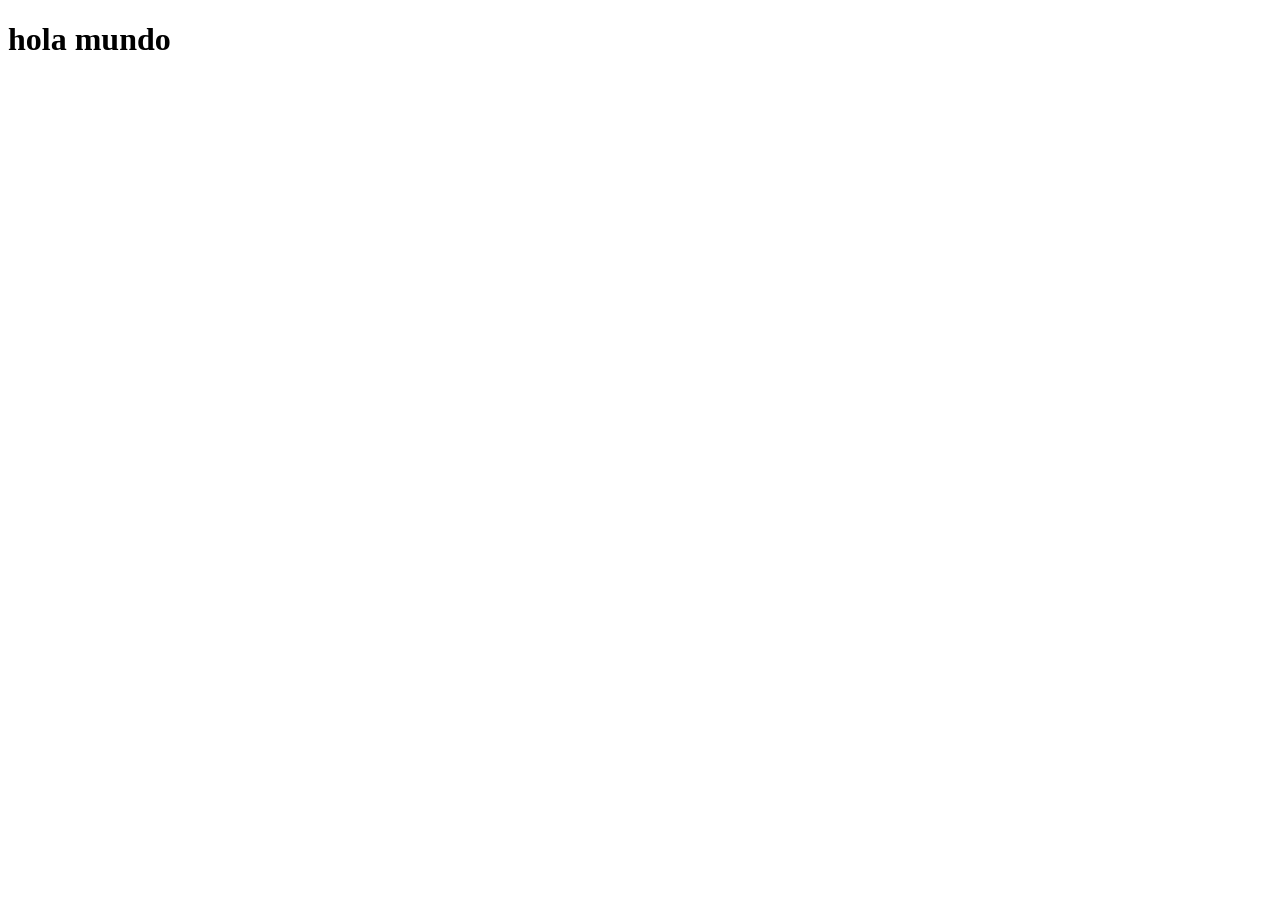
==== index.html @ cb379b83 "Guardar codigos" ====
<!DOCTYPE html>
<html lang="en">
<head>
    <meta charset="UTF-8">
    <meta name="viewport" content="width=device-width, initial-scale=1.0">
    <title>Document</title>
</head>
<body>
    <h1>hola mundo</h1>
</body>
</html>
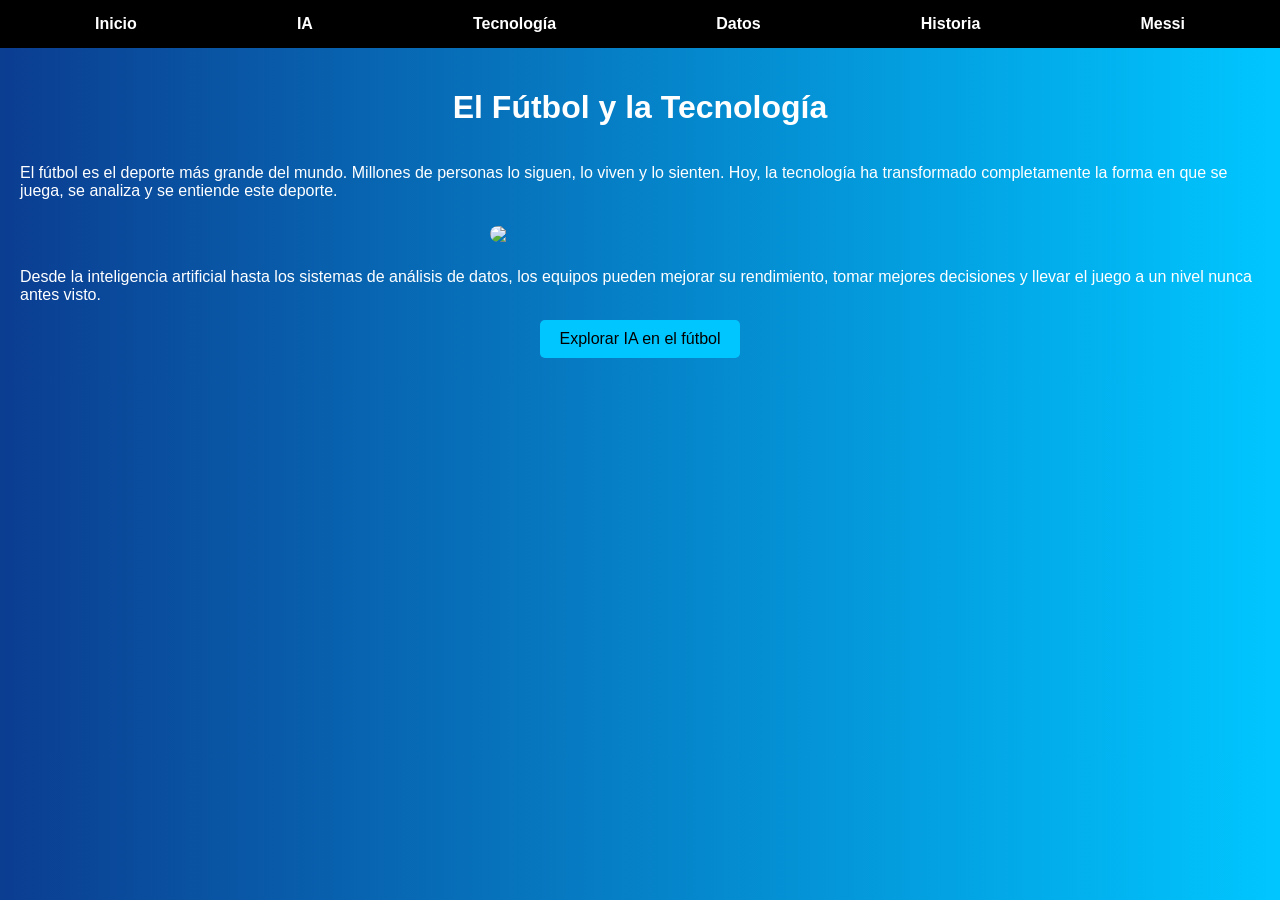
==== commit df75feb8: "corregir el index" ====
--- a/index.html
+++ b/index.html
@@ -1,11 +1,43 @@
 <!DOCTYPE html>
-<html lang="en">
+<html lang="es">
 <head>
-    <meta charset="UTF-8">
-    <meta name="viewport" content="width=device-width, initial-scale=1.0">
-    <title>Document</title>
+<meta charset="UTF-8">
+<title>Fútbol y Tecnología</title>
+<link rel="stylesheet" href="styles.css">
 </head>
+
 <body>
-    <h1>hola mundo</h1>
+
+<nav>
+  <a href="index.html">Inicio</a>
+  <a href="ia-futbol.html">IA</a>
+  <a href="tecnologia.html">Tecnología</a>
+  <a href="datos.html">Datos</a>
+  <a href="historia.html">Historia</a>
+  <a href="messi.html">Messi</a>
+</nav>
+
+<div class="container">
+
+<h1>El Fútbol y la Tecnología</h1>
+
+<p>
+El fútbol es el deporte más grande del mundo. Millones de personas lo siguen,
+lo viven y lo sienten. Hoy, la tecnología ha transformado completamente la forma
+en que se juega, se analiza y se entiende este deporte.
+</p>
+
+<img src="https://images.unsplash.com/photo-1517927033932-b3d18e61fb3a">
+
+<p>
+Desde la inteligencia artificial hasta los sistemas de análisis de datos,
+los equipos pueden mejorar su rendimiento, tomar mejores decisiones y llevar
+el juego a un nivel nunca antes visto.
+</p>
+
+<a class="btn" href="ia-futbol.html">Explorar IA en el fútbol</a>
+
+</div>
+
 </body>
-</html>+</html>
--- a/styles.css
+++ b/styles.css
@@ -0,0 +1,50 @@
+body {
+  margin: 0;
+  font-family: Arial, sans-serif;
+  background: linear-gradient(to right, #0b3d91, #00c6ff);
+  color: white;
+}
+nav {
+  display: flex; 
+  justify-content: space-around;
+  background: black;
+  padding: 15px;
+}
+nav a {
+  color: white;
+  text-decoration: none;
+  font-weight: bold;
+  transition: 0.3s;
+}
+nav a:hover {
+  color: #00c6ff;
+}
+.container {
+  padding: 20px;
+  display: flex;
+  flex-direction: column;
+  align-items: center;
+}
+img {
+  width: 300px;
+  border-radius: 10px;
+  margin: 10px;
+}
+.btn {
+  background: #00c6ff;
+  padding: 10px 20px;
+  border-radius: 5px;
+  color: black;
+  text-decoration: none;
+  transition: 0.3s;
+}
+.btn:hover {
+  background: white;
+}
+h1 {
+  animation: aparecer 2s ease-in-out;
+}
+@keyframes aparecer {
+  from {opacity: 0;}
+  to {opacity: 1;}
+}
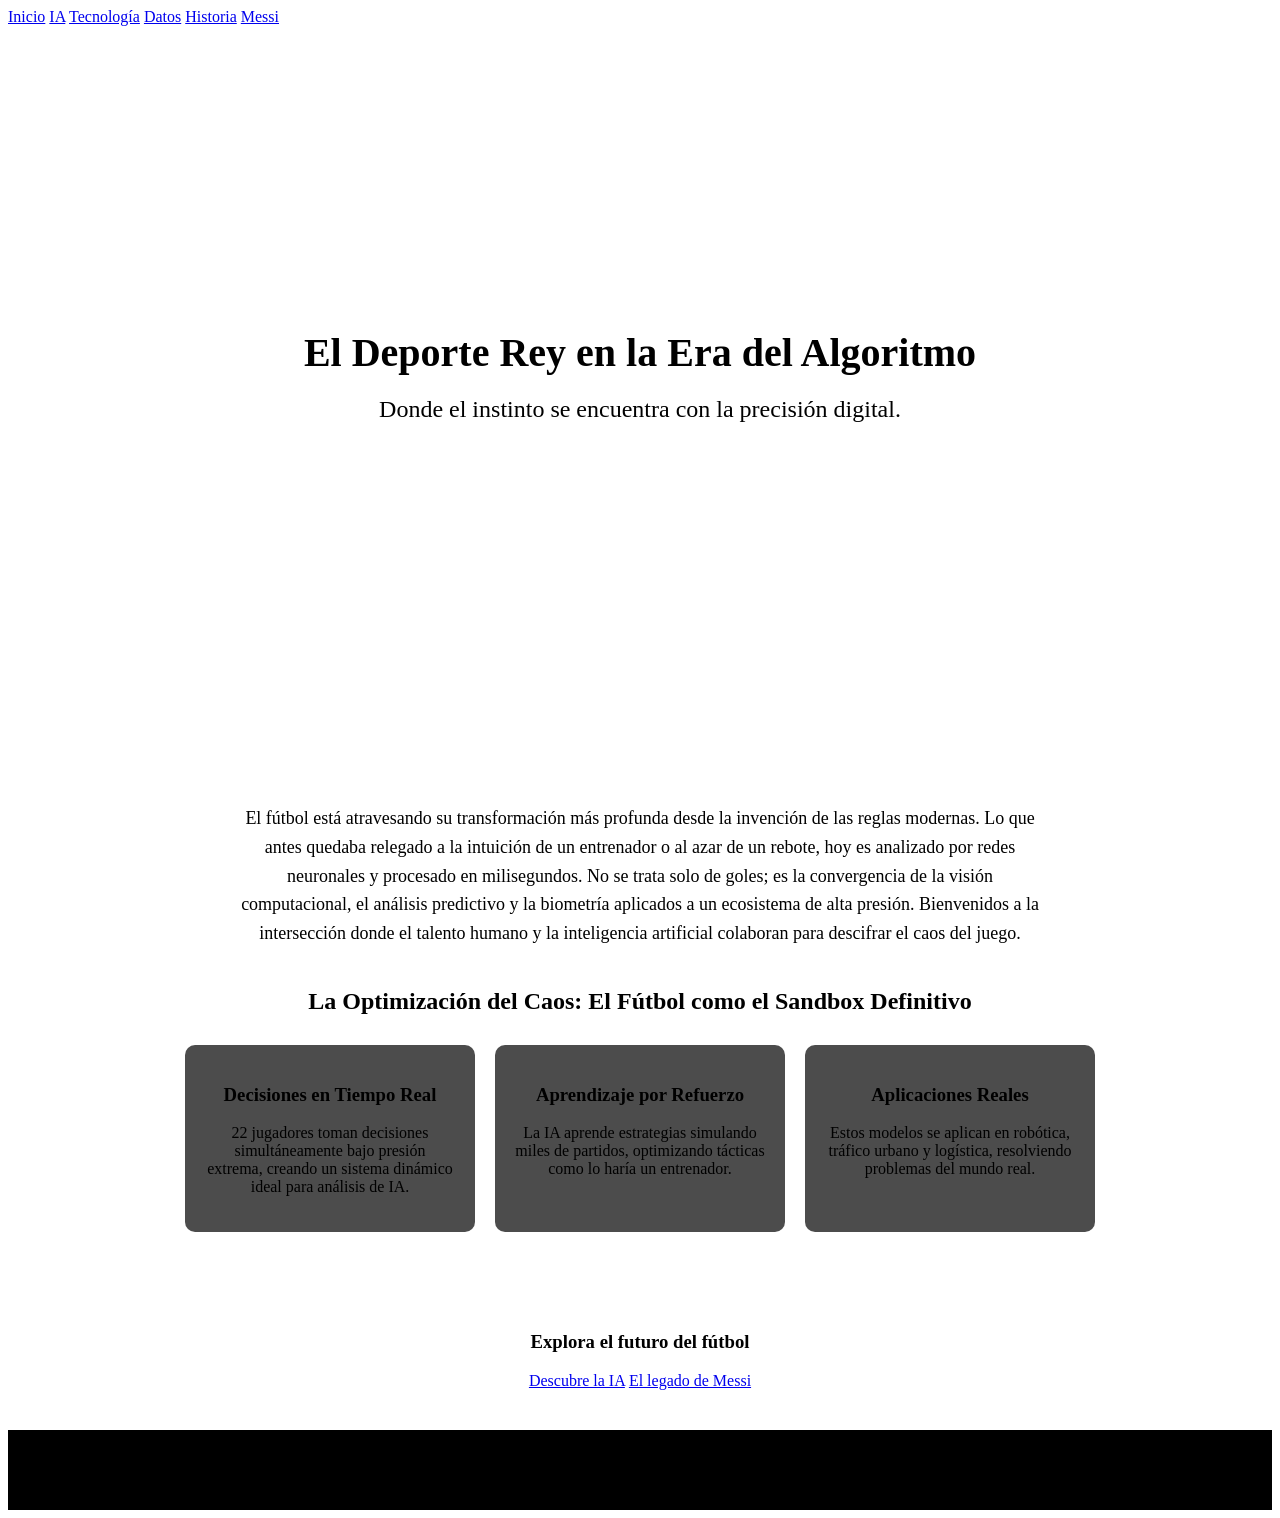
==== commit 42cc0d2d: "INDEX cambiado por una imagen de fondo" ====
--- a/index.html
+++ b/index.html
@@ -16,28 +16,52 @@
   <a href="historia.html">Historia</a>
   <a href="messi.html">Messi</a>
 </nav>
-
-<div class="container">
-
-<h1>El Fútbol y la Tecnología</h1>
-
-<p>
-El fútbol es el deporte más grande del mundo. Millones de personas lo siguen,
-lo viven y lo sienten. Hoy, la tecnología ha transformado completamente la forma
-en que se juega, se analiza y se entiende este deporte.
-</p>
-
-<img src="https://images.unsplash.com/photo-1517927033932-b3d18e61fb3a">
-
-<p>
-Desde la inteligencia artificial hasta los sistemas de análisis de datos,
-los equipos pueden mejorar su rendimiento, tomar mejores decisiones y llevar
-el juego a un nivel nunca antes visto.
-</p>
-
-<a class="btn" href="ia-futbol.html">Explorar IA en el fútbol</a>
-
-</div>
+<section class="hero">
+  <h1>El Deporte Rey en la Era del Algoritmo</h1>
+  <h2>Donde el instinto se encuentra con la precisión digital.</h2>
+</section>
+<section class="contenido">
+  <div class="bloque-texto">
+    <p>
+    El fútbol está atravesando su transformación más profunda desde la invención de las reglas modernas. 
+    Lo que antes quedaba relegado a la intuición de un entrenador o al azar de un rebote, hoy es analizado 
+    por redes neuronales y procesado en milisegundos. No se trata solo de goles; es la convergencia de la 
+    visión computacional, el análisis predictivo y la biometría aplicados a un ecosistema de alta presión. 
+    Bienvenidos a la intersección donde el talento humano y la inteligencia artificial colaboran para 
+    descifrar el caos del juego.
+    </p>
+  </div>
+  <h2 class="subtitulo">La Optimización del Caos: El Fútbol como el Sandbox Definitivo</h2>
+  <div class="grid">
+    <div class="card">
+      <h3>Decisiones en Tiempo Real</h3>
+      <p>
+      22 jugadores toman decisiones simultáneamente bajo presión extrema, creando un sistema dinámico
+      ideal para análisis de IA.
+      </p>
+    </div>
+    <div class="card">
+      <h3>Aprendizaje por Refuerzo</h3>
+      <p>
+      La IA aprende estrategias simulando miles de partidos, optimizando tácticas como lo haría un entrenador.
+      </p>
+    </div>
+    <div class="card">
+      <h3>Aplicaciones Reales</h3>
+      <p>
+      Estos modelos se aplican en robótica, tráfico urbano y logística, resolviendo problemas del mundo real.
+      </p>
+    </div>
+  </div>
+</section>
+<section class="acciones">
+  <h3>Explora el futuro del fútbol</h3>
+  <a href="ia-futbol.html" class="btn">Descubre la IA</a>
+  <a href="messi.html" class="btn">El legado de Messi</a>
+</section>
+<footer>
+  <p>Proyecto Fútbol & Tecnología - 2026</p>
+</footer>
 
 </body>
 </html>
--- a/styles.css
+++ b/styles.css
@@ -1,50 +1,56 @@
-body {
+.hero {
+  height: 80vh;
+  background: url('https://images.unsplash.com/photo-1517927033932-b3d18e61fb3a') center/cover;
+  display: flex;
+  flex-direction: column;
+  justify-content: center;
+  align-items: center;
+  text-align: center;
+}
+.hero h1 {
+  font-size: 40px;
   margin: 0;
-  font-family: Arial, sans-serif;
-  background: linear-gradient(to right, #0b3d91, #00c6ff);
-  color: white;
 }
-nav {
-  display: flex; 
-  justify-content: space-around;
-  background: black;
-  padding: 15px;
+.hero h2 {
+  font-weight: normal;
+  width: 60%;
 }
-nav a {
-  color: white;
-  text-decoration: none;
-  font-weight: bold;
+.contenido {
+  padding: 40px;
+  text-align: center;
+}
+.bloque-texto {
+  max-width: 800px;
+  margin: auto;
+  font-size: 18px;
+  line-height: 1.6;
+}
+.subtitulo {
+  margin-top: 40px;
+}
+.grid {
+  display: flex;
+  justify-content: center;
+  gap: 20px;
+  margin-top: 30px;
+  flex-wrap: wrap;
+}
+.card {
+  background: rgba(0,0,0,0.7);
+  padding: 20px;
+  width: 250px;
+  border-radius: 10px;
   transition: 0.3s;
 }
-nav a:hover {
-  color: #00c6ff;
+.card:hover {
+  transform: scale(1.05);
 }
-.container {
-  padding: 20px;
-  display: flex;
-  flex-direction: column;
-  align-items: center;
+.acciones {
+  text-align: center;
+  padding: 40px;
 }
-img {
-  width: 300px;
-  border-radius: 10px;
-  margin: 10px;
-}
-.btn {
-  background: #00c6ff;
-  padding: 10px 20px;
-  border-radius: 5px;
-  color: black;
-  text-decoration: none;
-  transition: 0.3s;
-}
-.btn:hover {
-  background: white;
-}
-h1 {
-  animation: aparecer 2s ease-in-out;
-}
-@keyframes aparecer {
-  from {opacity: 0;}
-  to {opacity: 1;}
+footer {
+  background: black;
+  text-align: center;
+  padding: 15px;
 }
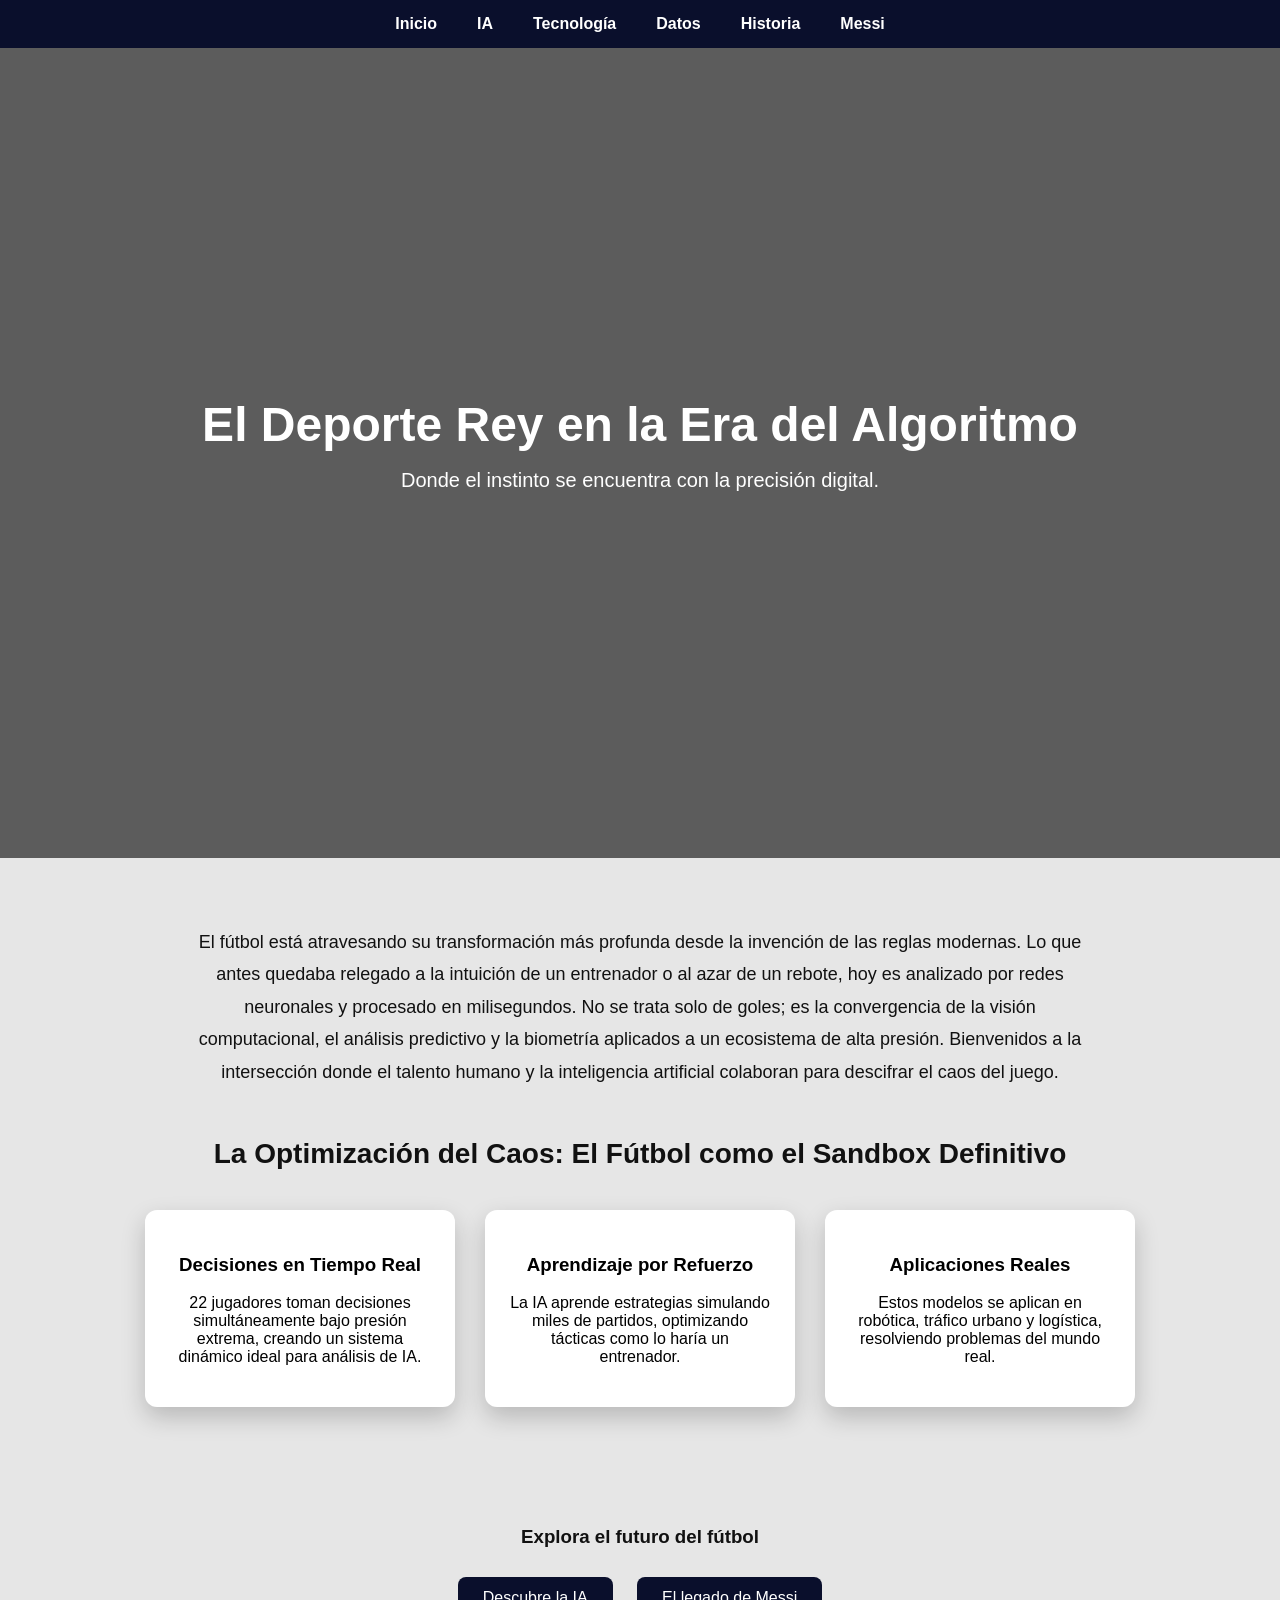
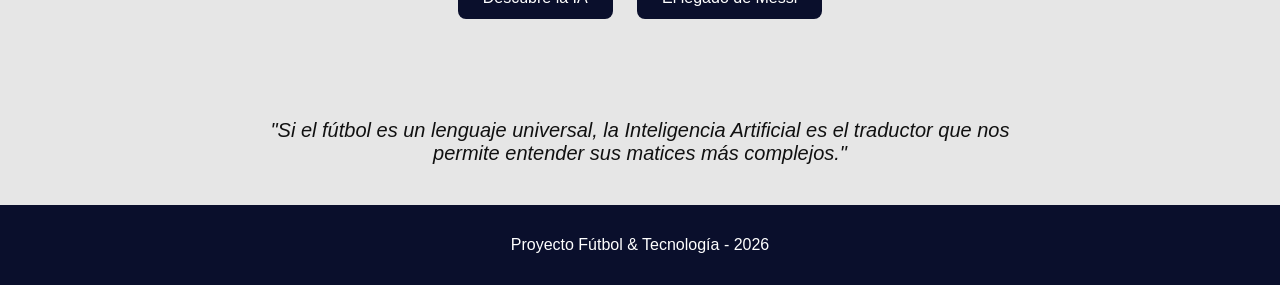
==== commit 7c611e72: "pagina IA completa" ====
--- a/index.html
+++ b/index.html
@@ -59,6 +59,10 @@
   <a href="ia-futbol.html" class="btn">Descubre la IA</a>
   <a href="messi.html" class="btn">El legado de Messi</a>
 </section>
+<div class="frase">
+  "Si el fútbol es un lenguaje universal, la Inteligencia Artificial es el traductor 
+  que nos permite entender sus matices más complejos."
+</div>
 <footer>
   <p>Proyecto Fútbol & Tecnología - 2026</p>
 </footer>
--- a/styles.css
+++ b/styles.css
@@ -1,56 +1,119 @@
+body {
+  margin: 0;
+  font-family: 'Segoe UI', Tahoma, sans-serif;
+  background: #e6e6e6;
+  color: #111;
+}
+nav {
+  display: flex;
+  justify-content: center;
+  gap: 40px;
+  background: #0a0f2c;
+  padding: 15px;
+}
+
+nav a {
+  color: white;
+  text-decoration: none;
+  font-weight: 600;
+  font-size: 16px;
+  transition: 0.3s;
+}
+
+nav a:hover {
+  color: #00c6ff;
+}
 .hero {
-  height: 80vh;
+  height: 90vh;
   background: url('https://images.unsplash.com/photo-1517927033932-b3d18e61fb3a') center/cover;
   display: flex;
   flex-direction: column;
   justify-content: center;
   align-items: center;
   text-align: center;
+  position: relative;
 }
+.hero::before {
+  content: "";
+  position: absolute;
+  width: 100%;
+  height: 100%;
+  background: rgba(0,0,0,0.6);
+}
+.hero h1, .hero h2 {
+  position: relative;
+  color: white;
+}
+
 .hero h1 {
-  font-size: 40px;
+  font-size: 48px;
   margin: 0;
 }
 .hero h2 {
-  font-weight: normal;
+  font-weight: 300;
   width: 60%;
+  font-size: 20px;
 }
 .contenido {
-  padding: 40px;
+  padding: 50px 20px;
   text-align: center;
 }
 .bloque-texto {
-  max-width: 800px;
+  max-width: 900px;
   margin: auto;
   font-size: 18px;
-  line-height: 1.6;
+  line-height: 1.8;
 }
 .subtitulo {
-  margin-top: 40px;
+  margin-top: 50px;
+  font-size: 28px;
 }
 .grid {
   display: flex;
   justify-content: center;
-  gap: 20px;
-  margin-top: 30px;
+  gap: 30px;
+  margin-top: 40px;
   flex-wrap: wrap;
 }
 .card {
-  background: rgba(0,0,0,0.7);
-  padding: 20px;
-  width: 250px;
-  border-radius: 10px;
+  background: white;
+  color: black;
+  padding: 25px;
+  width: 260px;
+  border-radius: 12px;
+  box-shadow: 0 10px 25px rgba(0,0,0,0.2);
+}
+
+.acciones {
+  text-align: center;
+  padding: 50px;
+}
+
+.btn {
+  display: inline-block;
+  margin: 10px;
+  padding: 12px 25px;
+  background: #0a0f2c;
+  color: white;
+  text-decoration: none;
+  border-radius: 8px;
   transition: 0.3s;
 }
-.card:hover {
-  transform: scale(1.05);
+.btn:hover {
+  background: #00c6ff;
+  color: black;
 }
-.acciones {
+.frase {
   text-align: center;
+  font-size: 20px;
+  font-style: italic;
   padding: 40px;
+  max-width: 800px;
+  margin: auto;
 }
 footer {
-  background: black;
+  background: #0a0f2c;
+  color: white;
   text-align: center;
   padding: 15px;
 }
